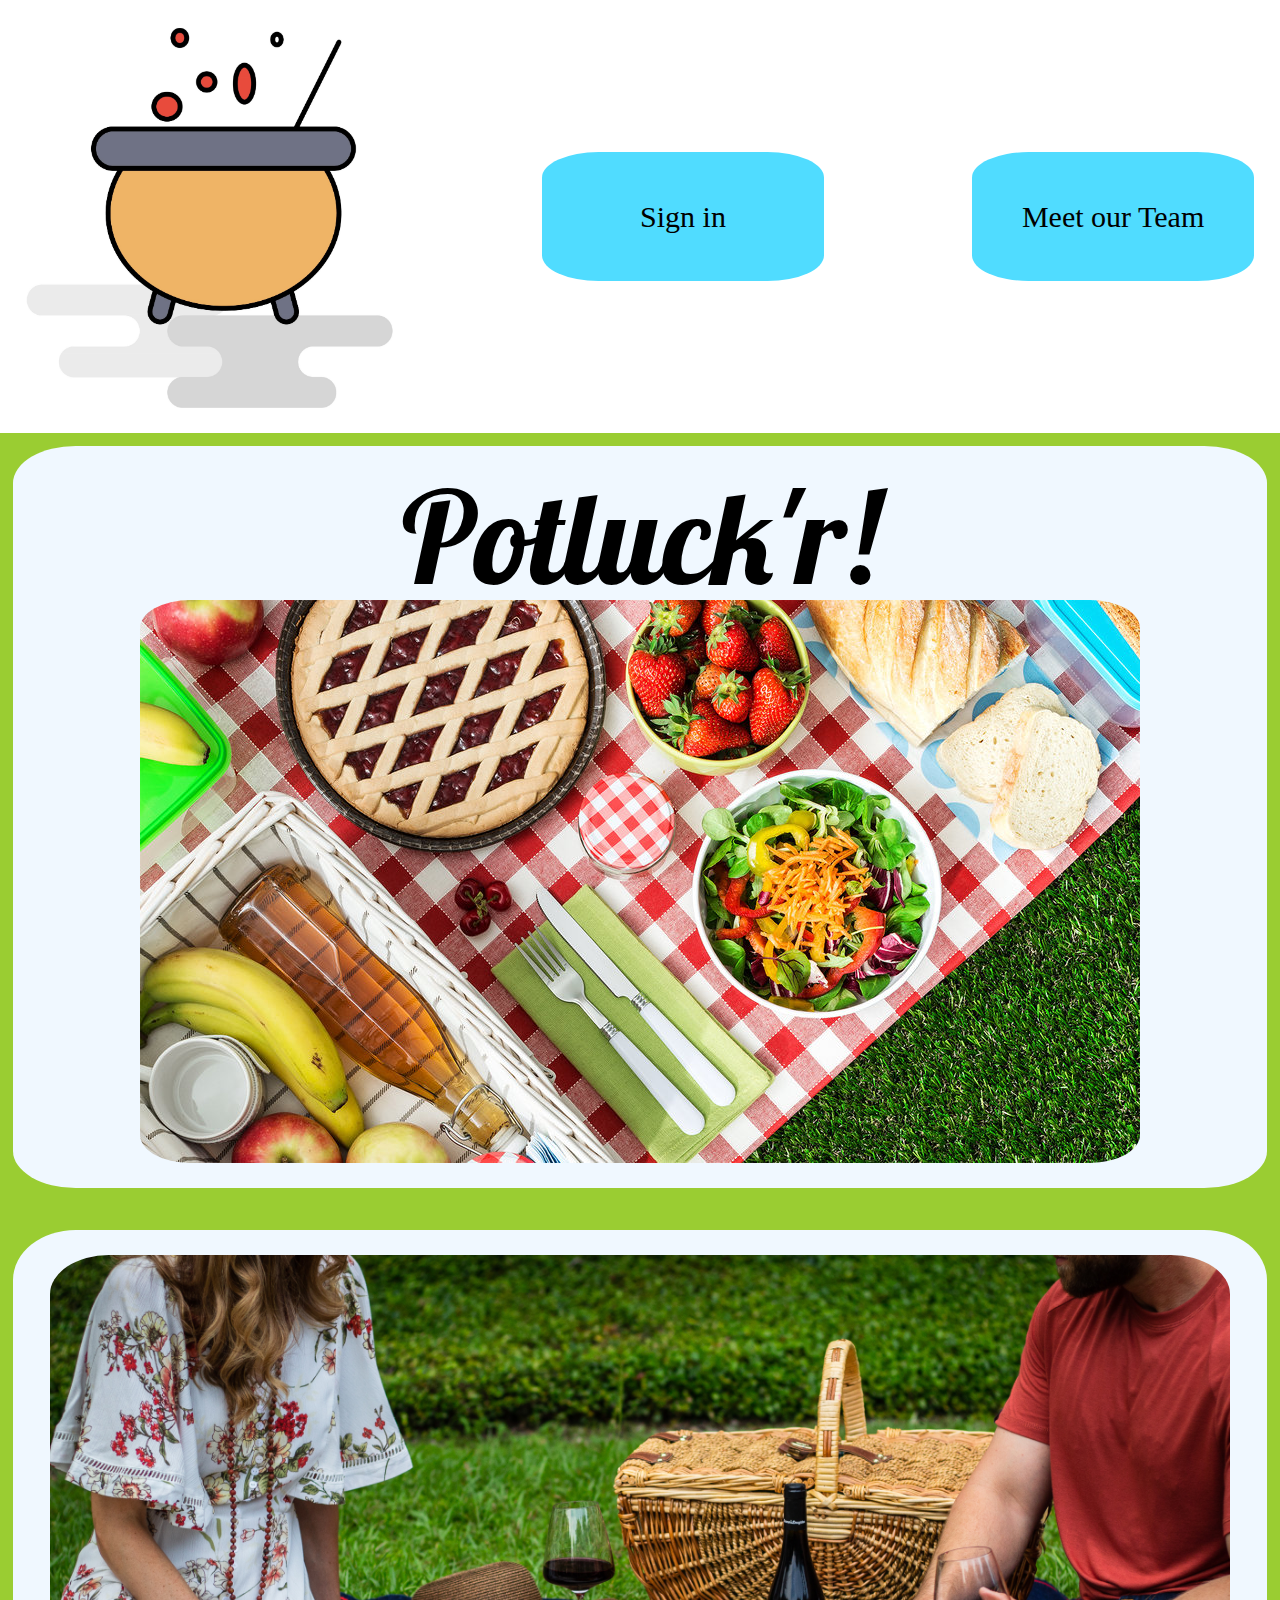
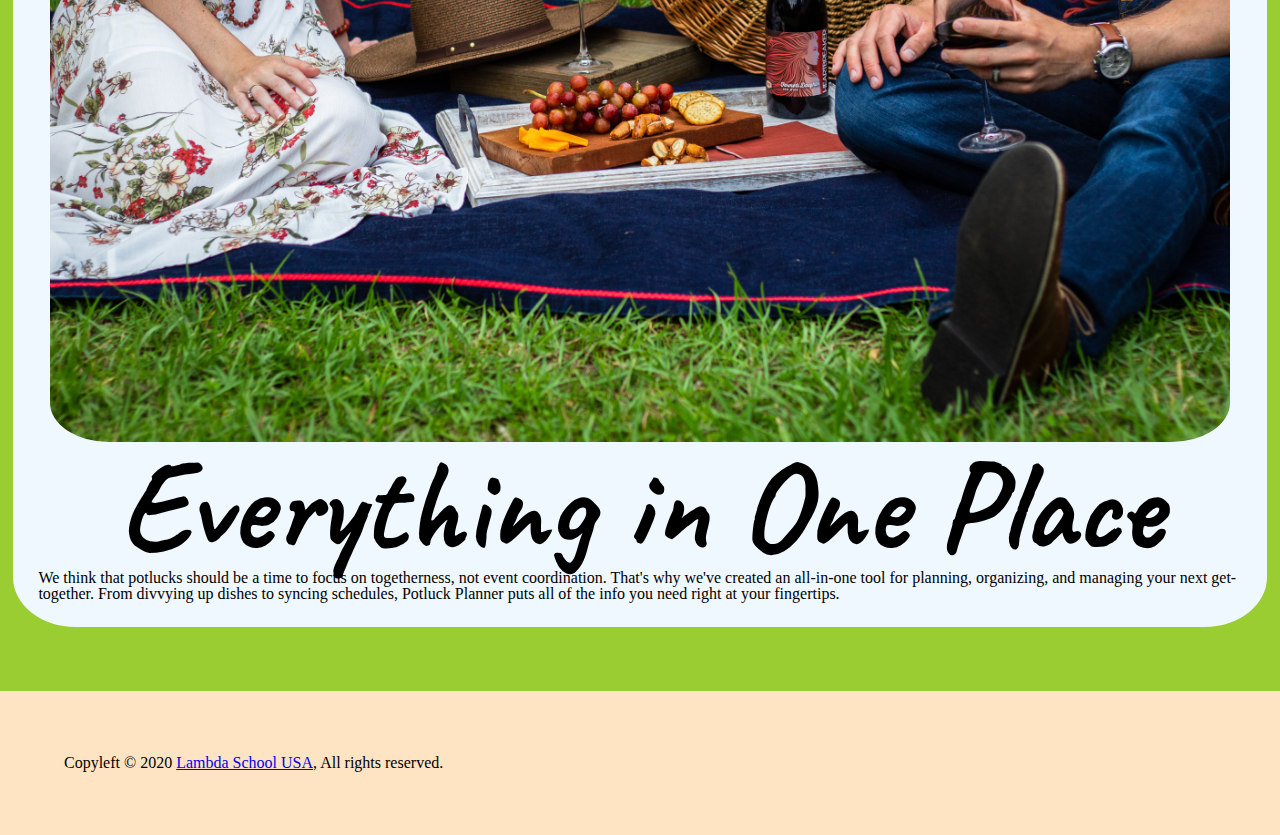
==== index.html @ 8ff95dee "test" ====
<!DOCTYPE html>
<html>
<head>
<title>Let's Potluck!</title>
<link rel="stylesheet" href="style.css">
<link href="https://fonts.googleapis.com/css2?family=Lobster&amp;display=swap" rel="stylesheet">
<link href='https://fonts.googleapis.com/css?family=Caveat' rel='stylesheet'>
</head>
<body>
    <header>
        <nav>
           <img src="/cutted icon.png" alt="">
            <a href="/index.html">Sign in</a>
            
            <a href="/meetTeam.html">Meet our Team</a>
        </nav>
    </header>
<main>
    <div class="container">
        <h1>Potluck'r! </h1>
        <img src="/Promo_Singles_Picnic.jpg" alt="">

        
    </div>
    
    <br>
    
    <div class="container">
        <img src="/tim-collins-oJYUA1g72AQ-unsplash.jpg" alt="">
        <h2>Everything in One Place</h2>
        <p>We think that potlucks should be a time to focus on togetherness, not event coordination. That's why we've created an all-in-one tool for planning, organizing, and managing your next get-together. From divvying up dishes to syncing schedules, Potluck Planner puts all of the info you need right at your fingertips.</p>
    </div>
</main>
<footer>
    
    <p>Copyleft © 2020 <a href="https://lambdaschool.com/" target="_blank">Lambda School USA</a>, All rights reserved.</p>
</footer>

</body>
</html>
---- style.css ----
/* http://meyerweb.com/eric/tools/css/reset/ 
   v2.0 | 20110126
   License: none (public domain)
*/

html, body, div, span, applet, object, iframe,
h1, h2, h3, h4, h5, h6, p, blockquote, pre,
a, abbr, acronym, address, big, cite, code,
del, dfn, em, img, ins, kbd, q, s, samp,
small, strike, strong, sub, sup, tt, var,
b, u, i, center,
dl, dt, dd, ol, ul, li,
fieldset, form, label, legend,
table, caption, tbody, tfoot, thead, tr, th, td,
article, aside, canvas, details, embed, 
figure, figcaption, footer, header, hgroup, 
menu, nav, output, ruby, section, summary,
time, mark, audio, video {
	margin: 0;
	padding: 0;
	border: 0;
	font-size: 100%;
	font: inherit;
	vertical-align: baseline;
}
/* HTML5 display-role reset for older browsers */
article, aside, details, figcaption, figure, 
footer, header, hgroup, menu, nav, section {
	display: block;
}
body {
	line-height: 1;
}
ol, ul {
	list-style: none;
}
blockquote, q {
	quotes: none;
}
blockquote:before, blockquote:after,
q:before, q:after {
	content: '';
	content: none;
}
table {
	border-collapse: collapse;
	border-spacing: 0;
}
/* css reset ends */

body{
    background-color: yellowgreen;
}
h1{
    font-size: 8rem;
    font-family: "Lobster", cursive;
    text-align: center;
}
h2{
    font-size: 8rem;
    font-family: "Caveat", cursive;
    text-align: center;
    font-weight: bold;
}
nav img{
    display: flex;
    width: 30%;
}
nav a{
    display: flex;
    font-size: 30px;
    align-content: center;
    text-decoration: none;
    color:black;
    background-color: rgb(80, 220, 255);
    padding: 4%;
    border-radius: 20%;
    flex: 1 1 0px;
    justify-content: center;
    max-width: 15%; 
}

nav {
    display: flex;
    background-color: white;
    align-items: center;
    justify-content: space-between;
    padding: 2%;
    text-align: center;
}
.container{
    background-color: aliceblue;
    margin: 1%;
    border-radius: 5%;
    padding: 2%;

}
div img{
    max-width: 98%;
    margin: auto;
    padding: auto;
    justify-content: center;
    justify-self: center;
    display: flex;
    border-radius: 5%;
}

p{
    font-family: 'Times New Roman', Times, serif;
}
footer{
    background-color: bisque;
    padding: 5%;
    margin-top: 5%;
}
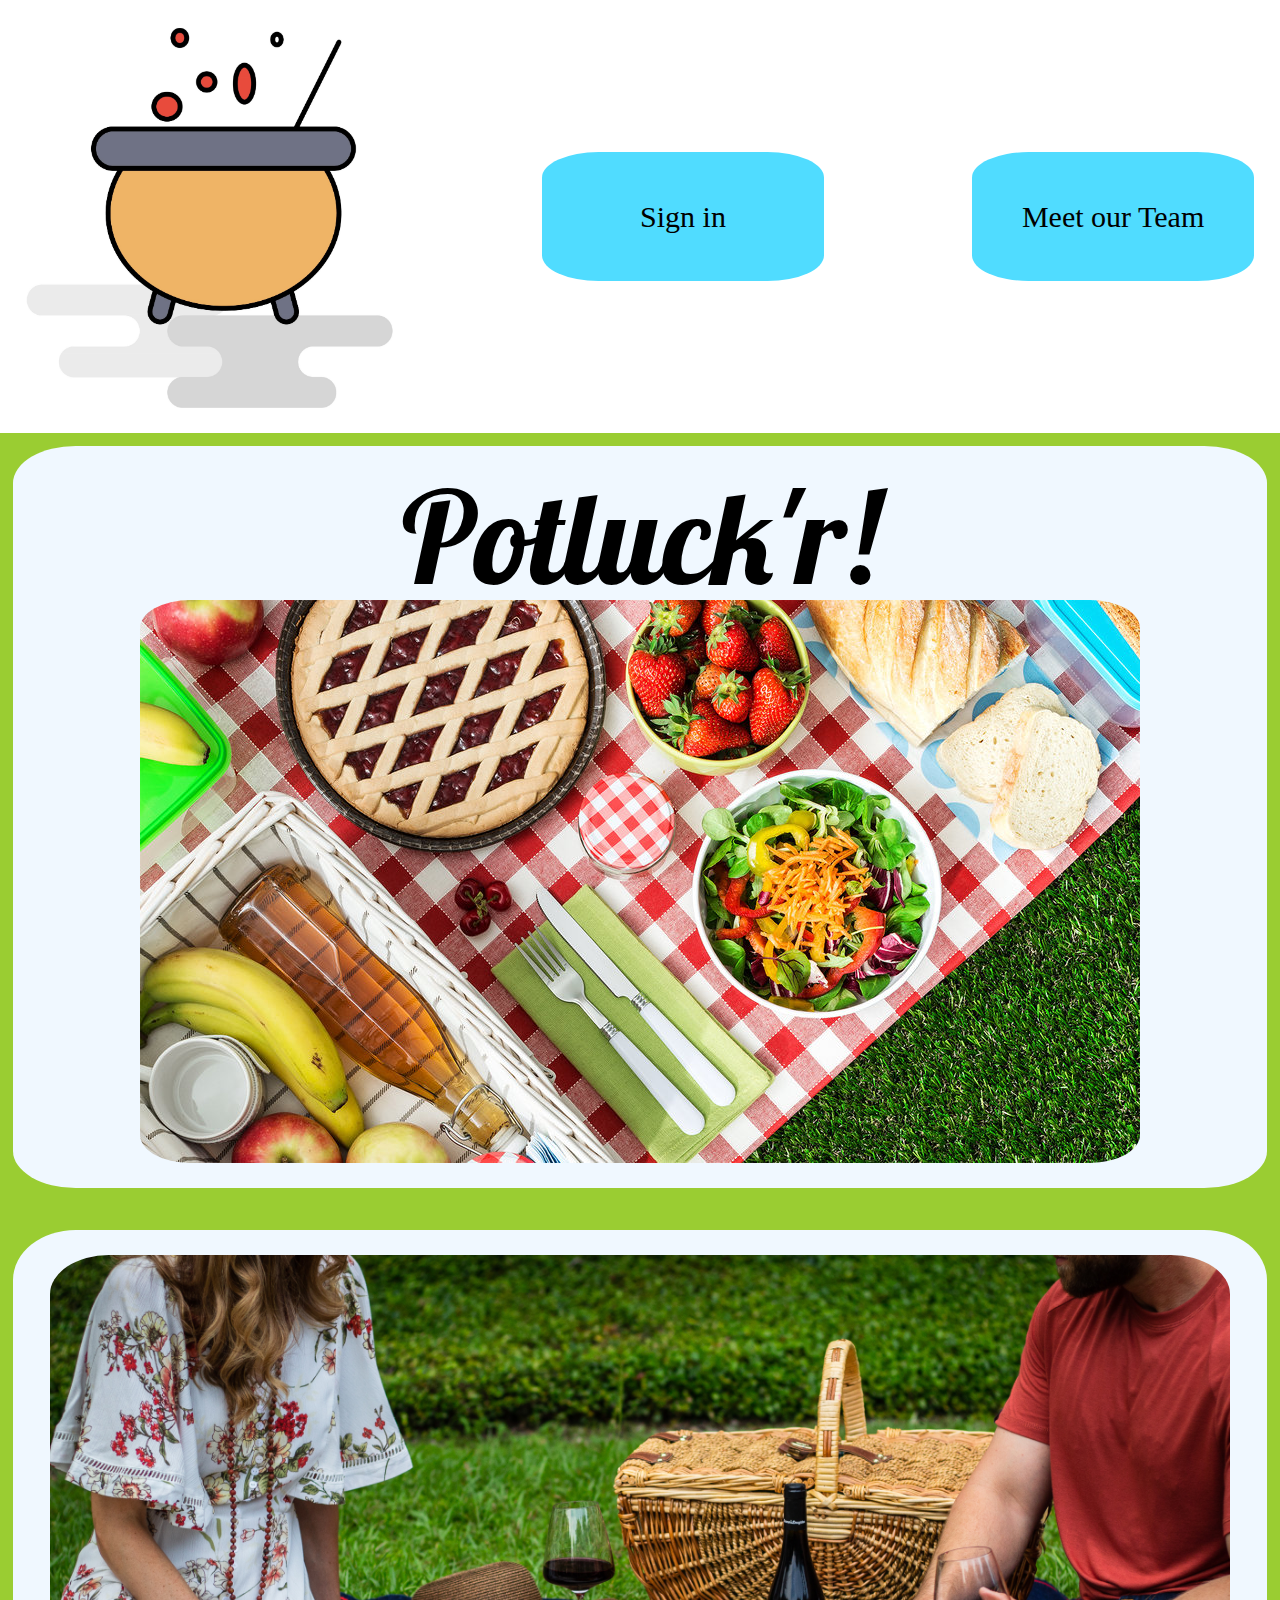
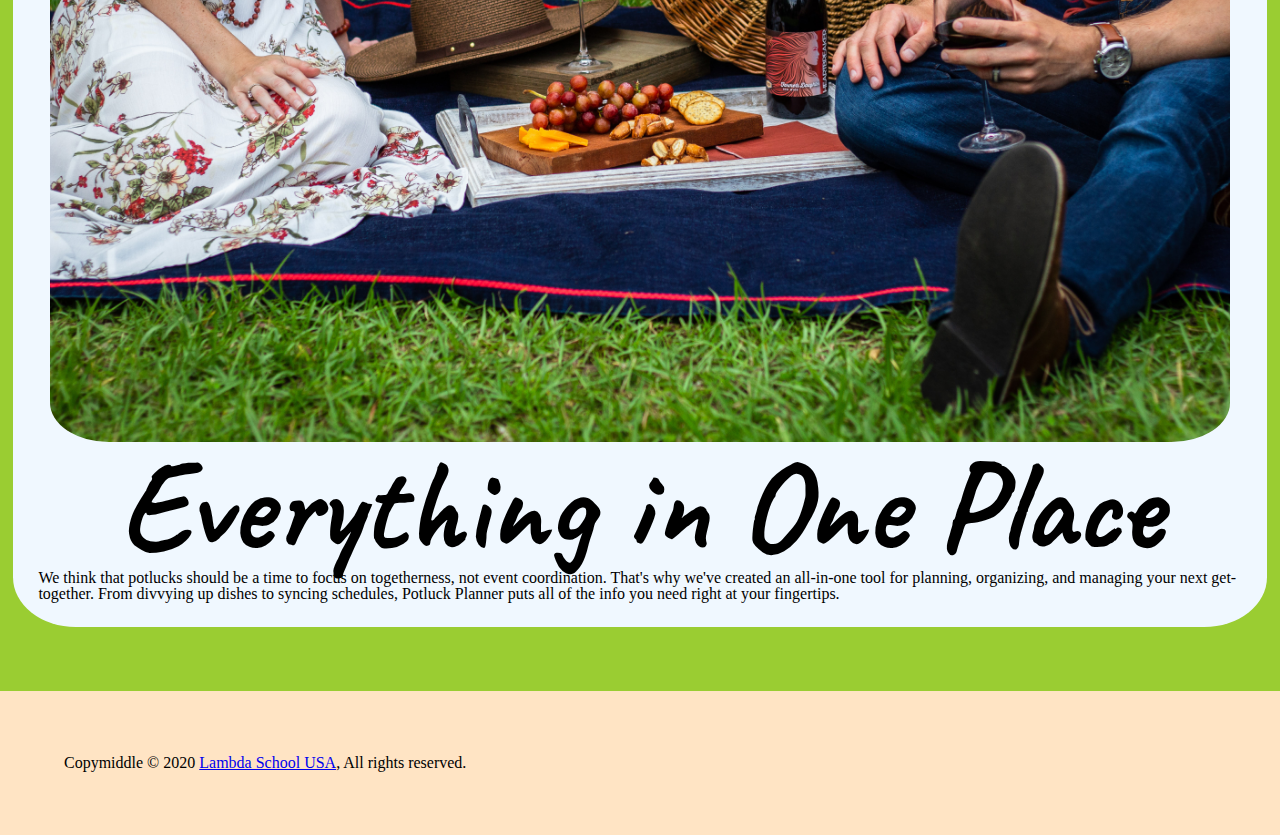
==== commit 155e7f0c: "try" ====
--- a/index.html
+++ b/index.html
@@ -33,7 +33,7 @@
 </main>
 <footer>
     
-    <p>Copyleft © 2020 <a href="https://lambdaschool.com/" target="_blank">Lambda School USA</a>, All rights reserved.</p>
+    <p>Copymiddle © 2020 <a href="https://lambdaschool.com/" target="_blank">Lambda School USA</a>, All rights reserved.</p>
 </footer>
 
 </body>
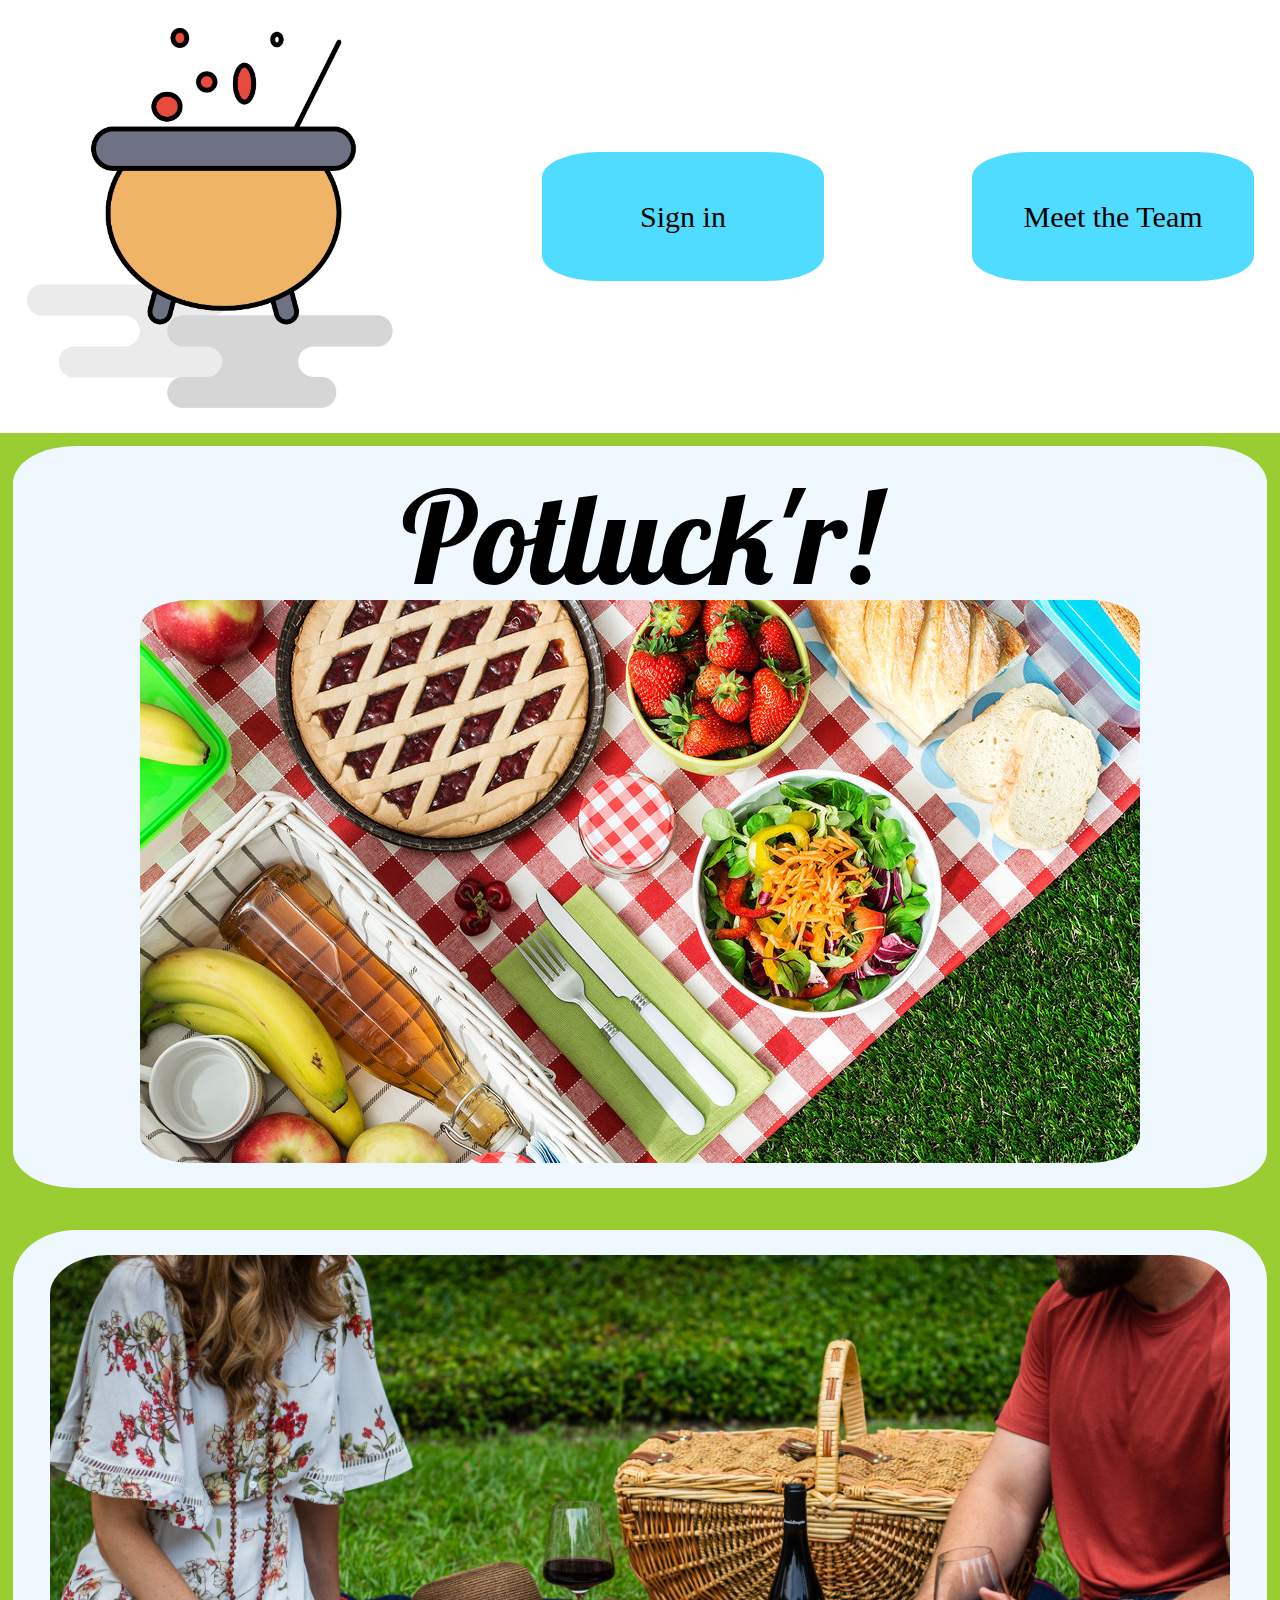
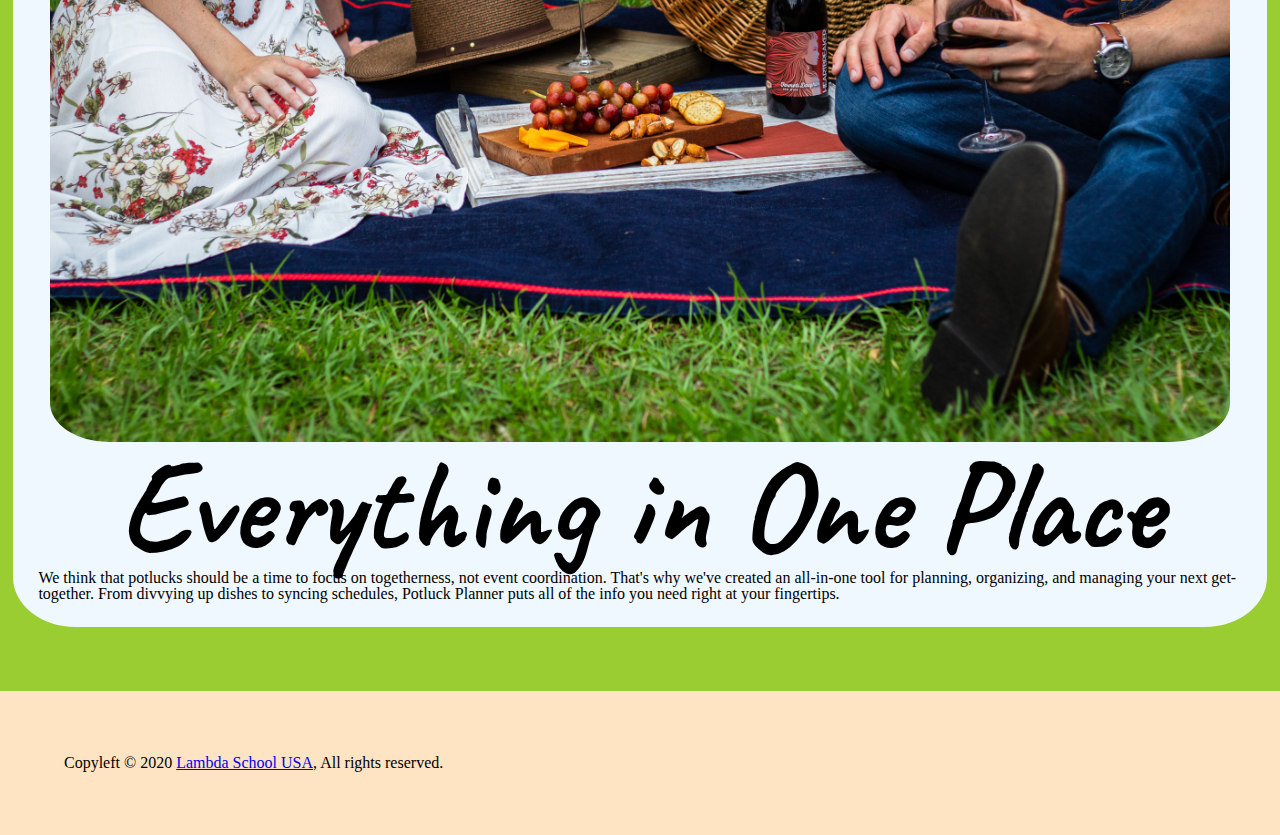
==== commit cf34de0b: "try2" ====
--- a/index.html
+++ b/index.html
@@ -12,7 +12,7 @@
            <img src="/cutted icon.png" alt="">
             <a href="/index.html">Sign in</a>
             
-            <a href="/meetTeam.html">Meet our Team</a>
+            <a href="/meetTeam.html">Meet the Team</a>
         </nav>
     </header>
 <main>
@@ -33,7 +33,7 @@
 </main>
 <footer>
     
-    <p>Copymiddle © 2020 <a href="https://lambdaschool.com/" target="_blank">Lambda School USA</a>, All rights reserved.</p>
+    <p>Copyleft © 2020 <a href="https://lambdaschool.com/" target="_blank">Lambda School USA</a>, All rights reserved.</p>
 </footer>
 
 </body>
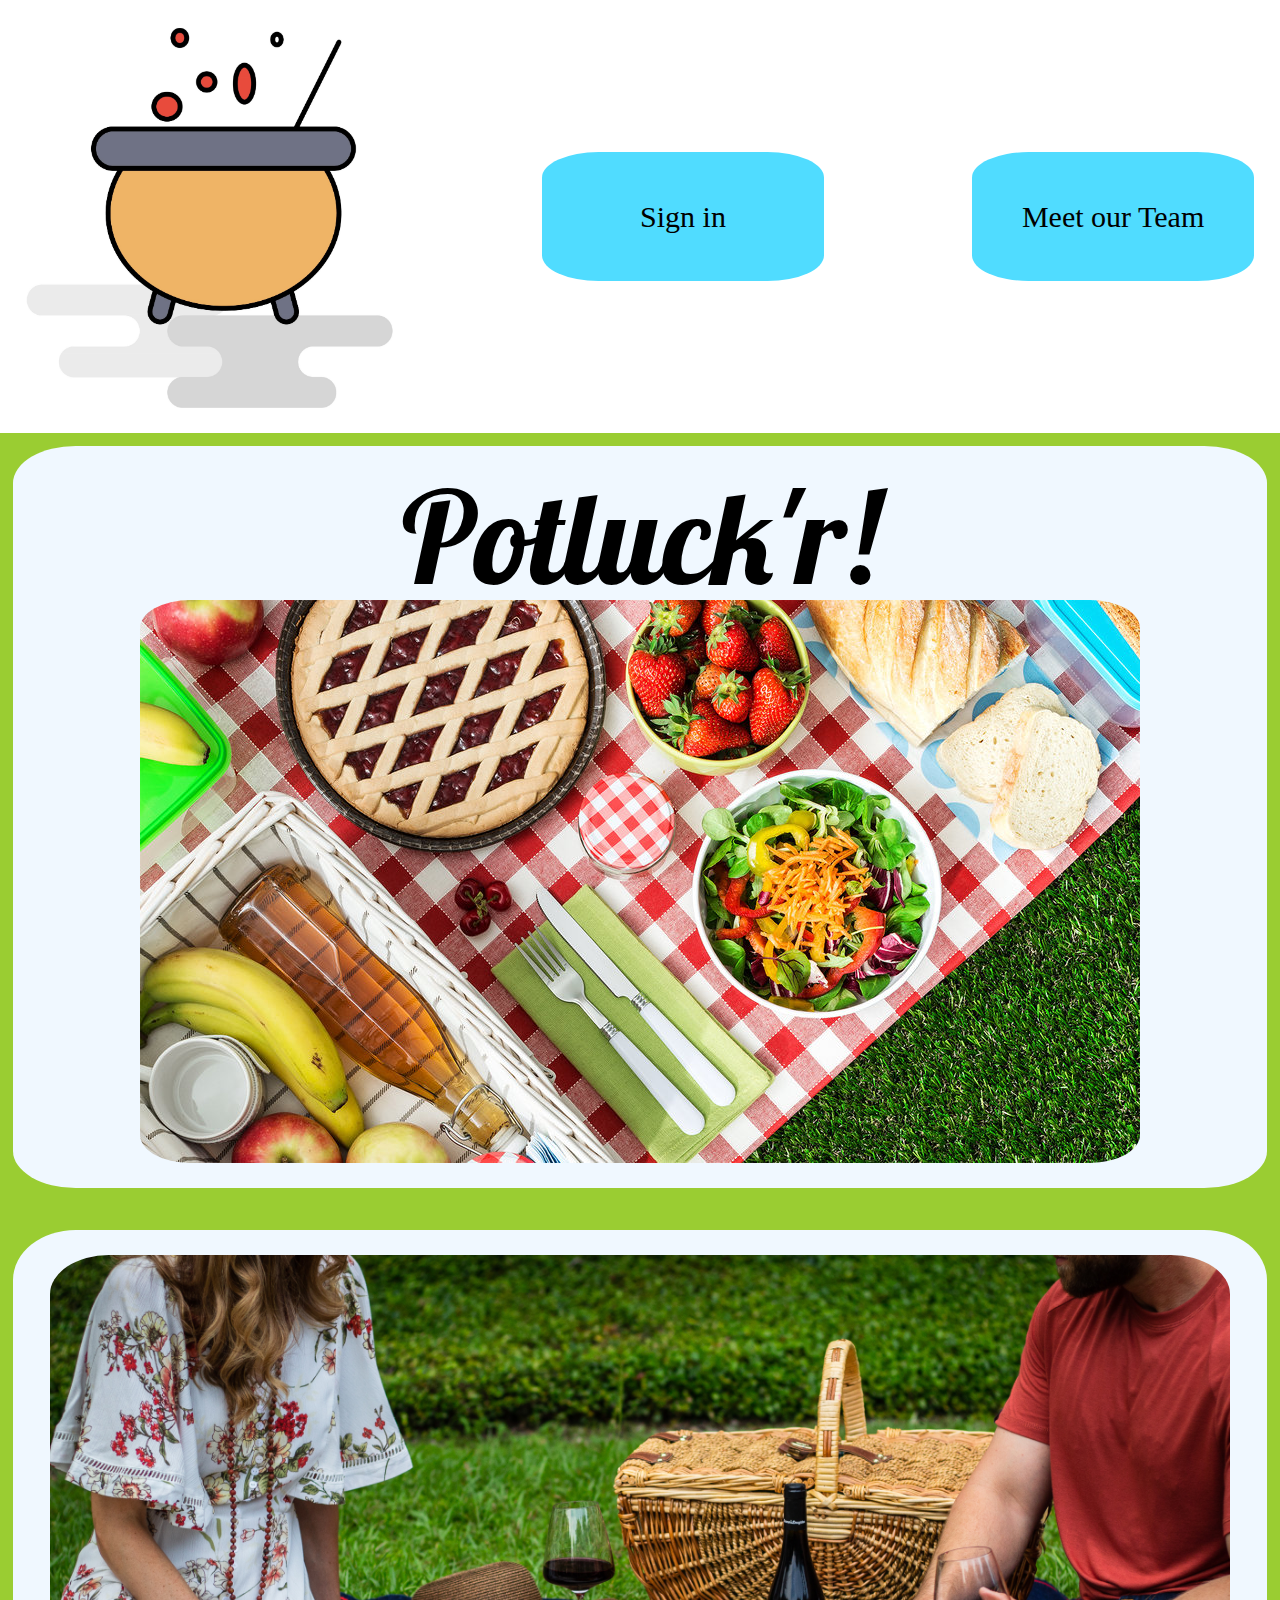
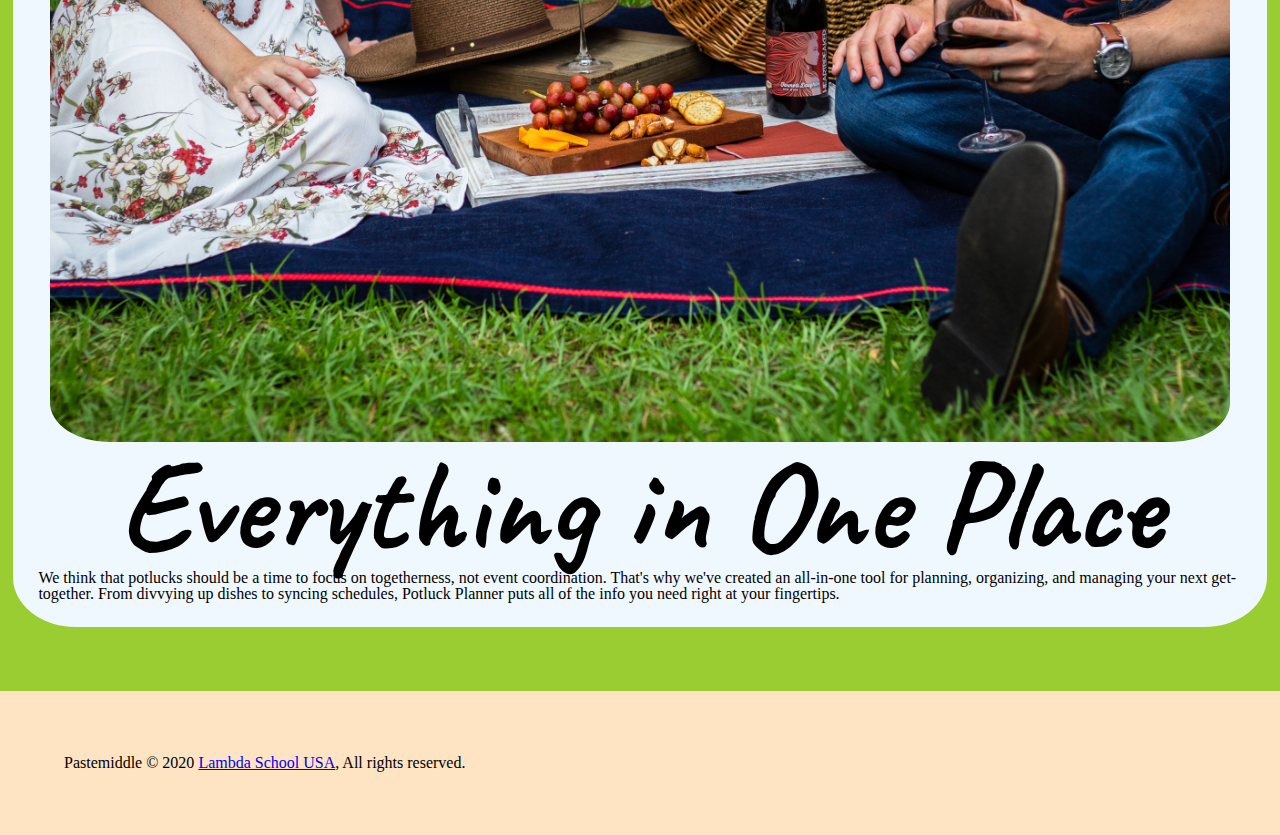
==== commit 89b0d9ea: "pastemiddle" ====
--- a/index.html
+++ b/index.html
@@ -12,7 +12,7 @@
            <img src="/cutted icon.png" alt="">
             <a href="/index.html">Sign in</a>
             
-            <a href="/meetTeam.html">Meet the Team</a>
+            <a href="/meetTeam.html">Meet our Team</a>
         </nav>
     </header>
 <main>
@@ -33,7 +33,7 @@
 </main>
 <footer>
     
-    <p>Copyleft © 2020 <a href="https://lambdaschool.com/" target="_blank">Lambda School USA</a>, All rights reserved.</p>
+    <p>Pastemiddle © 2020 <a href="https://lambdaschool.com/" target="_blank">Lambda School USA</a>, All rights reserved.</p>
 </footer>
 
 </body>
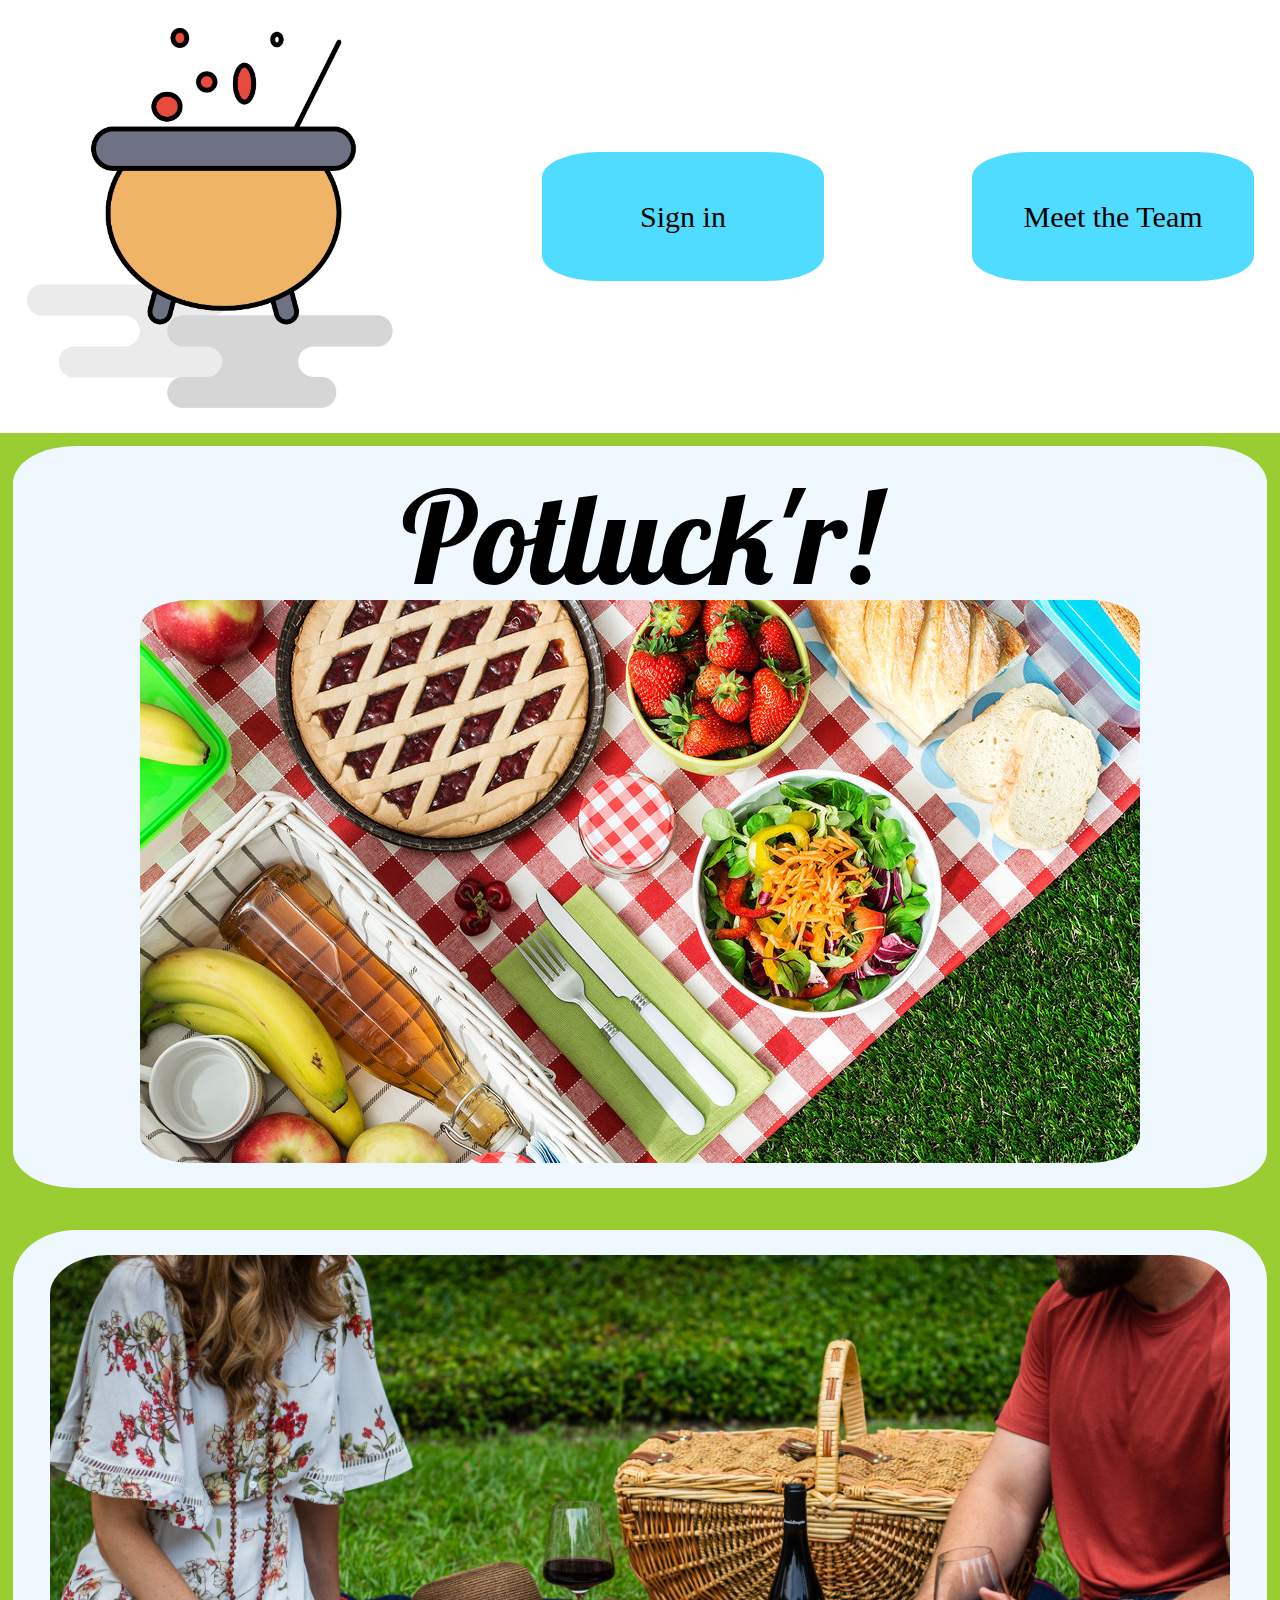
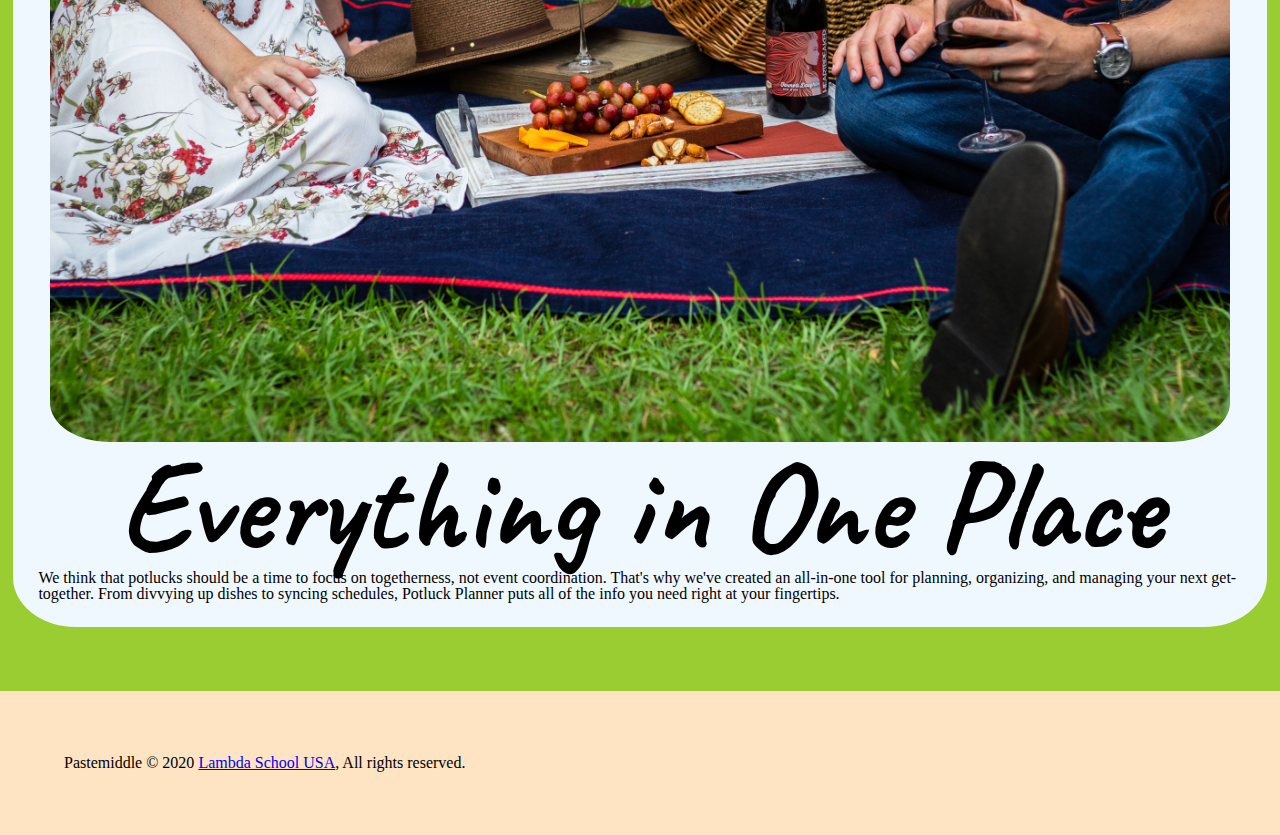
==== commit 07954607: "Merge branch 'master' of https://github.com/pot-luck-planner-2/marketing into master" ====
--- a/index.html
+++ b/index.html
@@ -12,7 +12,7 @@
            <img src="/cutted icon.png" alt="">
             <a href="/index.html">Sign in</a>
             
-            <a href="/meetTeam.html">Meet our Team</a>
+            <a href="/meetTeam.html">Meet the Team</a>
         </nav>
     </header>
 <main>
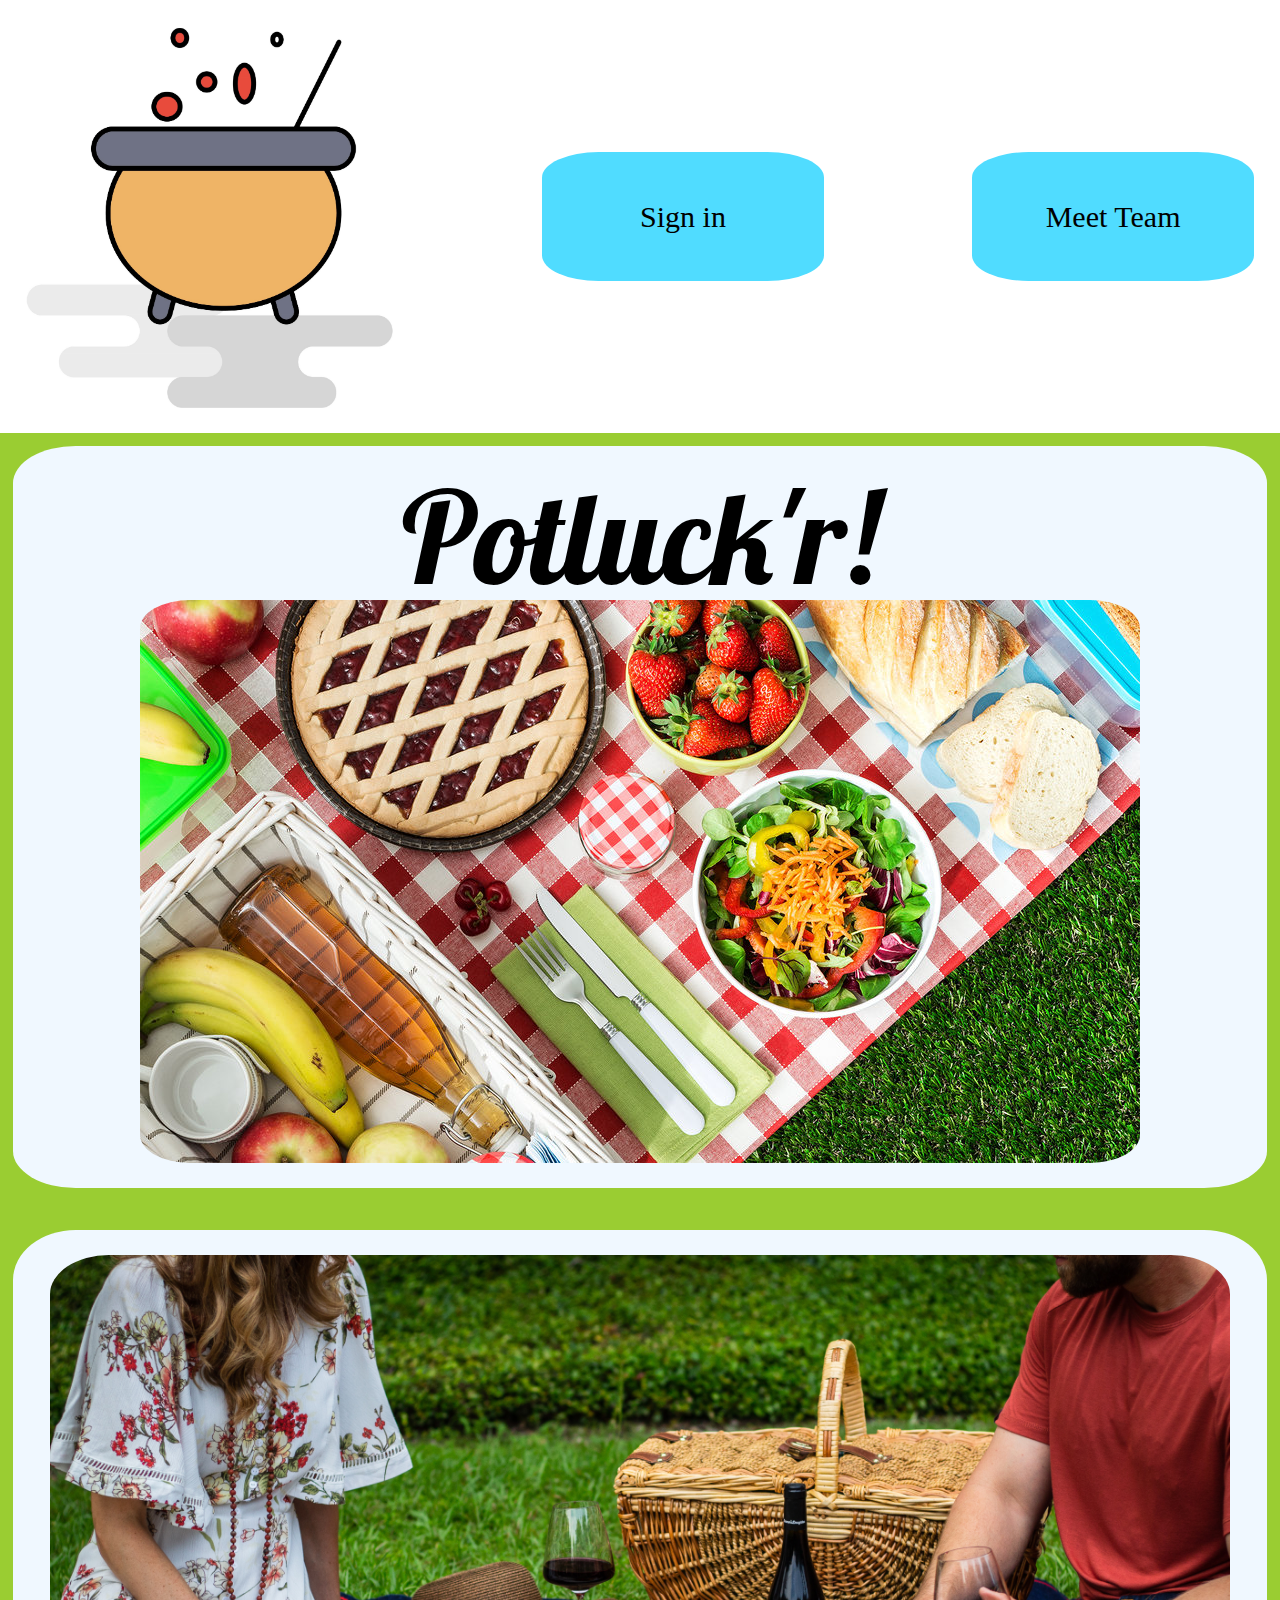
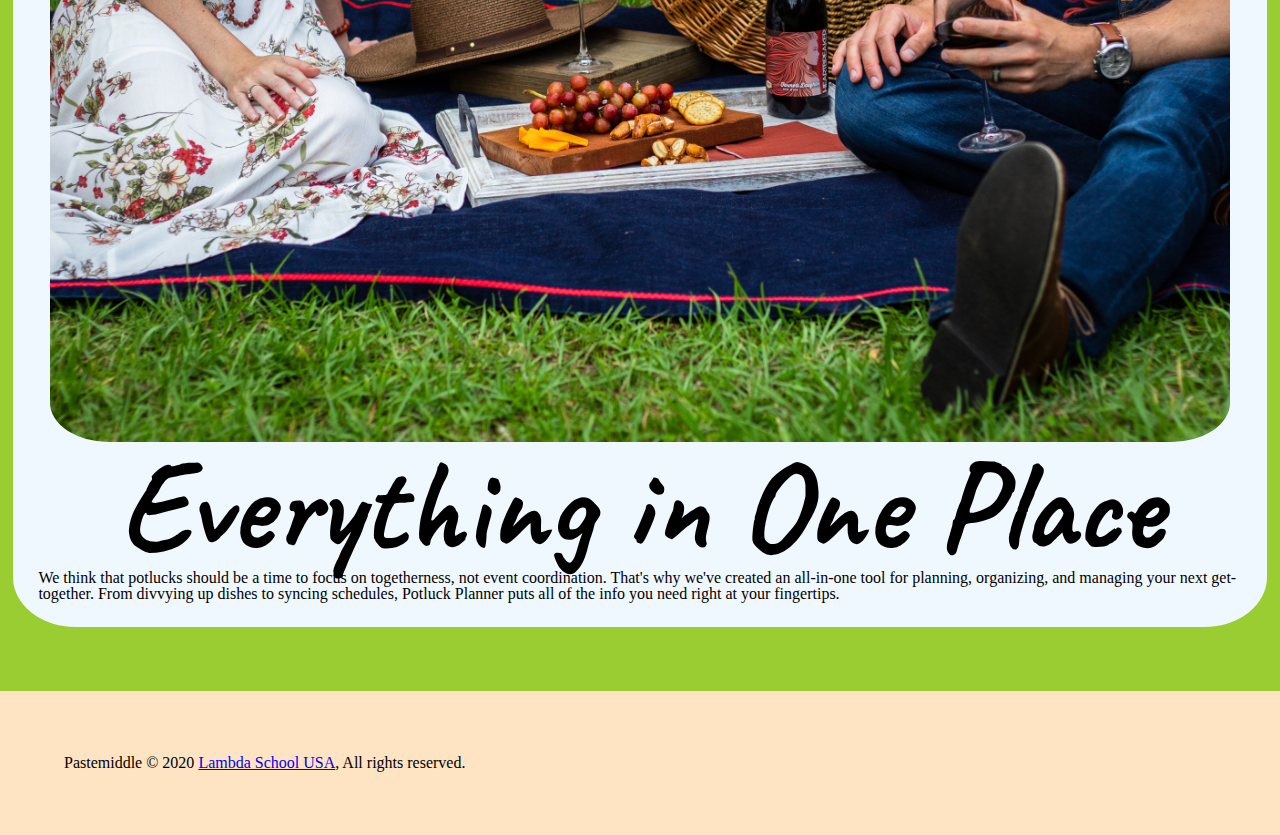
==== commit 0b9d94fb: "trying with the new folder system" ====
--- a/index.html
+++ b/index.html
@@ -12,7 +12,7 @@
            <img src="/cutted icon.png" alt="">
             <a href="/index.html">Sign in</a>
             
-            <a href="/meetTeam.html">Meet the Team</a>
+            <a href="/meetTeam.html">Meet Team</a>
         </nav>
     </header>
 <main>
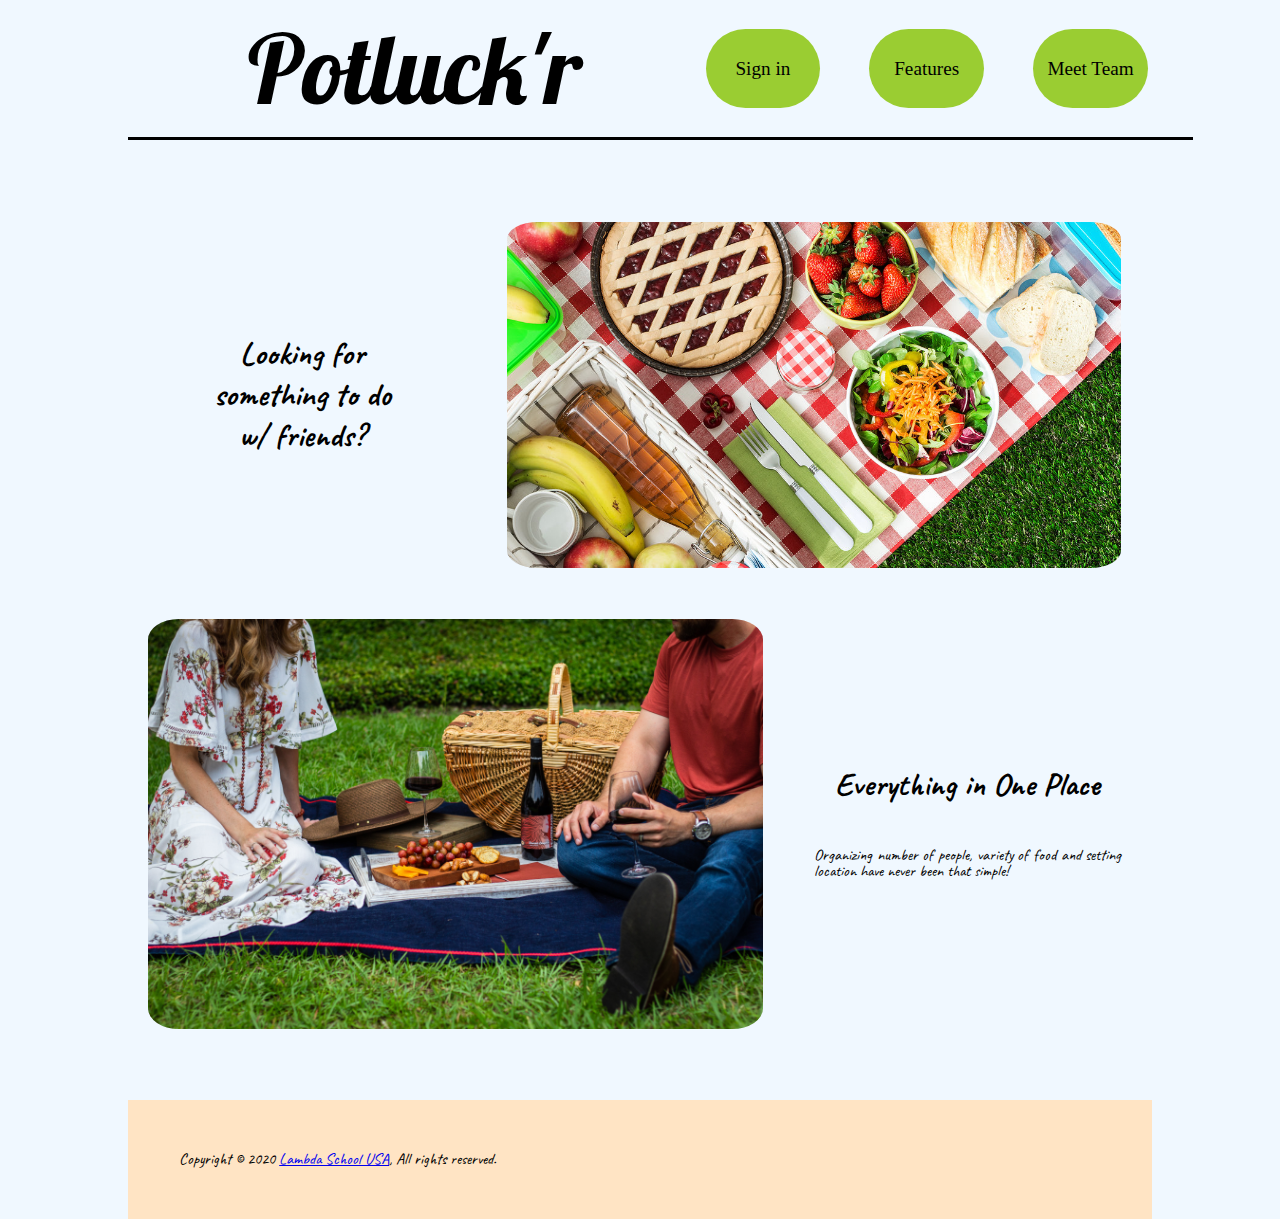
==== commit 9a265b68: "main website is ready go to" ====
--- a/index.html
+++ b/index.html
@@ -1,40 +1,64 @@
 <!DOCTYPE html>
 <html>
-<head>
-<title>Let's Potluck!</title>
-<link rel="stylesheet" href="style.css">
-<link href="https://fonts.googleapis.com/css2?family=Lobster&amp;display=swap" rel="stylesheet">
-<link href='https://fonts.googleapis.com/css?family=Caveat' rel='stylesheet'>
-</head>
-<body>
+  <head>
+    <link rel="icon" type="image/png" href="/favicon.png" />
+    <title>Let's Potluck!</title>
+    <link rel="stylesheet" href="style.css" />
+    <link
+      href="https://fonts.googleapis.com/css2?family=Lobster&amp;display=swap"
+      rel="stylesheet"
+    />
+    <link
+      href="https://fonts.googleapis.com/css?family=Caveat"
+      rel="stylesheet"
+    />
+    <meta name="viewport" content="width=device-width, initial-scale=1" />
+  </head>
+  <body>
     <header>
-        <nav>
-           <img src="/cutted icon.png" alt="">
-            <a href="/index.html">Sign in</a>
-            
-            <a href="/meetTeam.html">Meet Team</a>
-        </nav>
+      <nav>
+        <h1><a href="index.html">Potluck'r</a></h1>
+        <div>
+          <a href="/index.html">Sign in</a>
+          <a href="#">Features</a>
+          <a href="/meetTeam.html">Meet Team</a>
+        </div>
+      </nav>
     </header>
-<main>
-    <div class="container">
-        <h1>Potluck'r! </h1>
-        <img src="/Promo_Singles_Picnic.jpg" alt="">
+    <main class="container">
+      <div id="cDiv1">
+        <div>
+          <!-- <h2>Togetherness is the new key!</h2> -->
+          <!-- <h2>Feeling alone? Don't know what to do? Potluck'r could help!</h2> -->
+          <h2>Looking for something to do w/ friends?</h2>
+        </div>
+        <img src="/Promo_Singles_Picnic.jpg" alt="" />
+      </div>
 
-        
-    </div>
-    
-    <br>
-    
-    <div class="container">
-        <img src="/tim-collins-oJYUA1g72AQ-unsplash.jpg" alt="">
-        <h2>Everything in One Place</h2>
-        <p>We think that potlucks should be a time to focus on togetherness, not event coordination. That's why we've created an all-in-one tool for planning, organizing, and managing your next get-together. From divvying up dishes to syncing schedules, Potluck Planner puts all of the info you need right at your fingertips.</p>
-    </div>
-</main>
-<footer>
-    
-    <p>Pastemiddle © 2020 <a href="https://lambdaschool.com/" target="_blank">Lambda School USA</a>, All rights reserved.</p>
-</footer>
-
-</body>
-</html>+      <div id="cDiv2">
+        <img src="/tim-collins-oJYUA1g72AQ-unsplash.jpg" alt="" />
+        <div>
+          <h2>Everything in One Place</h2>
+          <p>
+            Organizing number of people, variety of food and setting location
+            have never been that simple!
+          </p>
+          <!-- <p>
+            We think that potlucks should be a time to focus on togetherness,
+            not event coordination. That's why we've created an all-in-one tool
+            for planning, organizing, and managing your next get-together. From
+            divvying up dishes to syncing schedules, Potluck Planner puts all of
+            the info you need right at your fingertips.
+          </p> -->
+        </div>
+      </div>
+    </main>
+    <footer>
+      <p>
+        Copyright © 2020
+        <a href="https://lambdaschool.com/" target="_blank">Lambda School USA</a
+        >, All rights reserved.
+      </p>
+    </footer>
+  </body>
+</html>
--- a/style.css
+++ b/style.css
@@ -3,114 +3,320 @@
    License: none (public domain)
 */
 
-html, body, div, span, applet, object, iframe,
-h1, h2, h3, h4, h5, h6, p, blockquote, pre,
-a, abbr, acronym, address, big, cite, code,
-del, dfn, em, img, ins, kbd, q, s, samp,
-small, strike, strong, sub, sup, tt, var,
-b, u, i, center,
-dl, dt, dd, ol, ul, li,
-fieldset, form, label, legend,
-table, caption, tbody, tfoot, thead, tr, th, td,
-article, aside, canvas, details, embed, 
-figure, figcaption, footer, header, hgroup, 
-menu, nav, output, ruby, section, summary,
-time, mark, audio, video {
-	margin: 0;
-	padding: 0;
-	border: 0;
-	font-size: 100%;
-	font: inherit;
-	vertical-align: baseline;
+html,
+body,
+div,
+span,
+applet,
+object,
+iframe,
+h1,
+h2,
+h3,
+h4,
+h5,
+h6,
+p,
+blockquote,
+pre,
+a,
+abbr,
+acronym,
+address,
+big,
+cite,
+code,
+del,
+dfn,
+em,
+img,
+ins,
+kbd,
+q,
+s,
+samp,
+small,
+strike,
+strong,
+sub,
+sup,
+tt,
+var,
+b,
+u,
+i,
+center,
+dl,
+dt,
+dd,
+ol,
+ul,
+li,
+fieldset,
+form,
+label,
+legend,
+table,
+caption,
+tbody,
+tfoot,
+thead,
+tr,
+th,
+td,
+article,
+aside,
+canvas,
+details,
+embed,
+figure,
+figcaption,
+footer,
+header,
+hgroup,
+menu,
+nav,
+output,
+ruby,
+section,
+summary,
+time,
+mark,
+audio,
+video {
+  margin: 0;
+  padding: 0;
+  border: 0;
+  font-size: 100%;
+  font: inherit;
+  vertical-align: baseline;
 }
 /* HTML5 display-role reset for older browsers */
-article, aside, details, figcaption, figure, 
-footer, header, hgroup, menu, nav, section {
-	display: block;
+article,
+aside,
+details,
+figcaption,
+figure,
+footer,
+header,
+hgroup,
+menu,
+nav,
+section {
+  display: block;
 }
 body {
-	line-height: 1;
-}
-ol, ul {
-	list-style: none;
-}
-blockquote, q {
-	quotes: none;
-}
-blockquote:before, blockquote:after,
-q:before, q:after {
-	content: '';
-	content: none;
+  line-height: 1;
+}
+ol,
+ul {
+  list-style: none;
+}
+blockquote,
+q {
+  quotes: none;
+}
+blockquote:before,
+blockquote:after,
+q:before,
+q:after {
+  content: "";
+  content: none;
 }
 table {
-	border-collapse: collapse;
-	border-spacing: 0;
+  border-collapse: collapse;
+  border-spacing: 0;
+}
+
+body {
+  overflow-x: hidden;
 }
 /* css reset ends */
-
-body{
-    background-color: yellowgreen;
-}
-h1{
-    font-size: 8rem;
-    font-family: "Lobster", cursive;
+body {
+  max-width: 1024px;
+  margin: auto;
+  background-color: aliceblue;
+}
+
+nav h1 a {
+  text-decoration: none;
+  color: black;
+}
+h1 {
+  display: flex;
+  font-size: 6rem;
+  font-family: "Lobster", cursive;
+  justify-content: center;
+  flex-grow: 1;
+}
+h2 {
+  font-size: 2rem;
+  font-family: "Caveat", cursive;
+  text-align: center;
+  font-weight: bold;
+}
+nav div a {
+  font-size: 1.2rem;
+  text-decoration: none;
+
+  color: black;
+  /* background-color: rgb(80, 220, 255); */
+  background-color: yellowgreen;
+  padding: 6% 0;
+  width: 100%;
+  margin: auto 5%;
+  border-radius: 100px;
+  flex: 1 1 0px;
+}
+
+nav {
+  display: flex;
+  background-color: aliceblue;
+  align-items: center;
+  justify-content: space-evenly;
+  padding: 2%;
+  text-align: center;
+  flex-wrap: wrap;
+  width: 100%;
+  border-bottom: solid;
+}
+nav h1,
+nav div {
+  display: flex;
+  justify-content: space-evenly;
+  width: 48%;
+}
+
+.container {
+  background-color: aliceblue;
+  margin: 1% auto;
+  border-radius: 5%;
+  padding: 2%;
+  width: 100%;
+}
+div img {
+  max-width: 98%;
+  padding: auto;
+  justify-content: center;
+  justify-self: center;
+  display: flex;
+  border-radius: 5%;
+}
+
+p {
+  font-family: "Caveat", cursive;
+}
+footer {
+  background-color: bisque;
+  padding: 5%;
+  margin-top: 5%;
+}
+#cDiv1 {
+  display: flex;
+}
+#cDiv1 div {
+  display: flex;
+  flex-direction: column;
+  justify-content: center;
+  align-items: center;
+}
+
+#cDiv1 div h2 {
+  display: flex;
+  font-size: 2rem;
+  font-family: "Caveat", cursive;
+  font-weight: bold;
+  width: 60%;
+  text-align: center;
+  justify-content: right;
+  line-height: normal;
+}
+#cDiv1 img {
+  display: flex;
+  width: 60%;
+  margin: 5%;
+}
+#cDiv2 {
+  display: flex;
+  flex-wrap: wrap;
+}
+#cDiv2 div {
+  display: flex;
+  width: 30%;
+  flex-direction: column;
+  text-align: justify;
+  margin: auto;
+}
+#cDiv2 div p {
+  margin-top: 15%;
+}
+
+#cDiv2 img {
+  display: flex;
+  width: 60%;
+}
+@media screen and (max-width: 1024px) {
+}
+@media screen and (max-width: 800px) {
+  #cDiv1 div h2 {
+    width: 80%;
+  }
+  h1 {
+    font-size: 5rem;
+  }
+  nav div a {
+    font-size: 1rem;
+
+    padding: 6% 0;
+    width: 100%;
+    margin: auto 5%;
+    border-radius: 100px;
+    flex: 1 1 0px;
+  }
+}
+
+@media only screen and (max-width: 500px) {
+  nav h1,
+  nav div {
+    display: flex;
+    justify-content: space-evenly;
+    width: 100%;
+  }
+  #cDiv1 {
+    display: flex;
+    flex-direction: column;
+  }
+  #cDiv1 img {
+    display: flex;
+    width: 90%;
+    margin: 5%;
+  }
+  #cDiv2 {
+    display: flex;
+    flex-wrap: wrap;
+    flex-direction: column;
+  }
+  #cDiv2 img {
+    display: flex;
+    width: 90%;
+    margin: 5%;
+    order: 2;
+  }
+  #cDiv2 div {
+    display: flex;
+    width: 92%;
+    flex-direction: row;
+    text-align: justify;
+    margin: auto;
+    order: 1;
+    align-items: center;
+  }
+  #cDiv2 div p {
     text-align: center;
-}
-h2{
-    font-size: 8rem;
-    font-family: "Caveat", cursive;
-    text-align: center;
-    font-weight: bold;
-}
-nav img{
-    display: flex;
-    width: 30%;
-}
-nav a{
-    display: flex;
-    font-size: 30px;
-    align-content: center;
-    text-decoration: none;
-    color:black;
-    background-color: rgb(80, 220, 255);
-    padding: 4%;
-    border-radius: 20%;
-    flex: 1 1 0px;
-    justify-content: center;
-    max-width: 15%; 
-}
-
-nav {
-    display: flex;
-    background-color: white;
-    align-items: center;
-    justify-content: space-between;
-    padding: 2%;
-    text-align: center;
-}
-.container{
-    background-color: aliceblue;
-    margin: 1%;
-    border-radius: 5%;
-    padding: 2%;
-
-}
-div img{
-    max-width: 98%;
-    margin: auto;
-    padding: auto;
-    justify-content: center;
-    justify-self: center;
-    display: flex;
-    border-radius: 5%;
-}
-
-p{
-    font-family: 'Times New Roman', Times, serif;
-}
-footer{
-    background-color: bisque;
-    padding: 5%;
-    margin-top: 5%;
-}
-
+    align-self: center;
+    width: 80%;
+  }
+  #cDiv2 div h2 {
+    align-self: center;
+  }
+}
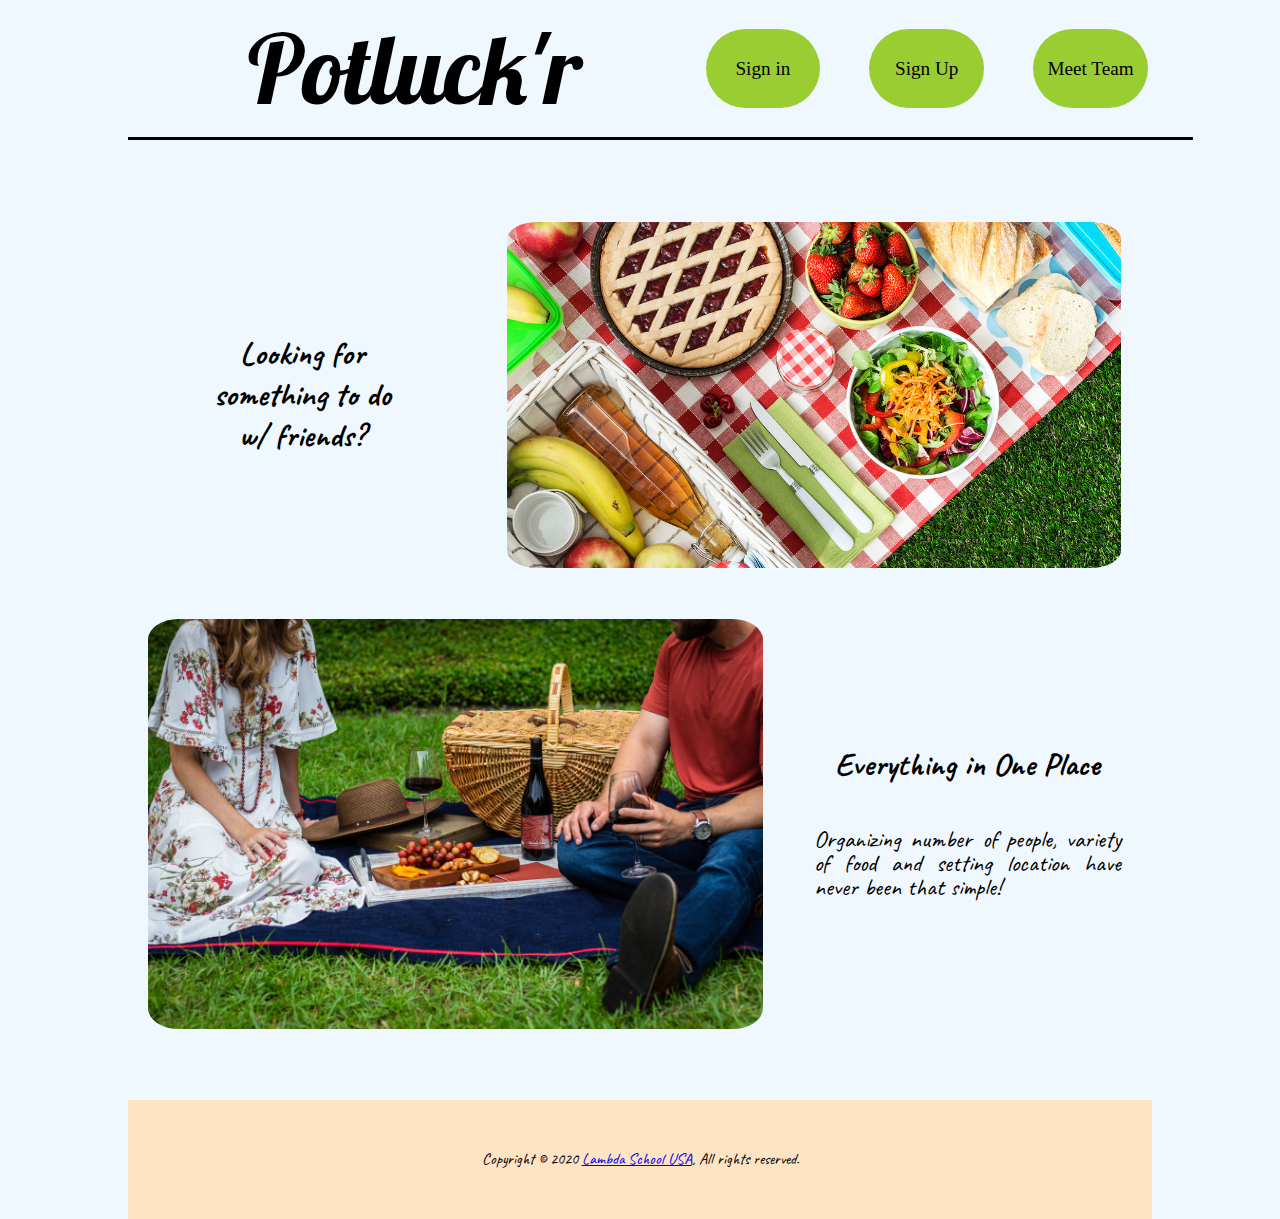
==== commit 04261f58: "meet team layout is done" ====
--- a/index.html
+++ b/index.html
@@ -19,8 +19,8 @@
       <nav>
         <h1><a href="index.html">Potluck'r</a></h1>
         <div>
-          <a href="/index.html">Sign in</a>
-          <a href="#">Features</a>
+          <a href="https://potlucker-2.netlify.app/login">Sign in</a>
+          <a href="https://potlucker-2.netlify.app/register">Sign Up</a>
           <a href="/meetTeam.html">Meet Team</a>
         </div>
       </nav>
--- a/style.css
+++ b/style.css
@@ -210,7 +210,9 @@
   background-color: bisque;
   padding: 5%;
   margin-top: 5%;
-}
+  text-align: center;
+}
+/* c div means container div. cdiv1 for upper, cdiv2 for lower div on main page */
 #cDiv1 {
   display: flex;
 }
@@ -249,11 +251,55 @@
 }
 #cDiv2 div p {
   margin-top: 15%;
+  font-size: 1.5rem;
 }
 
 #cDiv2 img {
   display: flex;
   width: 60%;
+}
+#mtContainer {
+  position: relative;
+  text-align: center;
+  max-width: 70%;
+  margin: auto;
+}
+
+.darken {
+  /* filter: brightness(100%); */
+  /* filter: blur(80%); */
+}
+.imgTxt {
+  color: white;
+  position: absolute;
+  top: 50%;
+  left: 20%;
+  font-size: 3.5rem;
+}
+.mtListRow {
+  display: flex;
+  flex-direction: row;
+  justify-content: space-around;
+  padding: 3%;
+  border: black double;
+  margin: 3%;
+}
+#mtList div img {
+  max-width: 20%;
+}
+.mtBio {
+  display: flex;
+  flex-direction: column;
+  justify-content: space-around;
+  width: 70%;
+}
+h3 {
+  font-size: 2rem;
+  font-weight: bold;
+}
+h4 {
+  font-size: 1rem;
+  color: slategrey;
 }
 @media screen and (max-width: 1024px) {
 }
@@ -309,7 +355,6 @@
     text-align: justify;
     margin: auto;
     order: 1;
-    align-items: center;
   }
   #cDiv2 div p {
     text-align: center;
@@ -319,4 +364,8 @@
   #cDiv2 div h2 {
     align-self: center;
   }
-}
+  #mtList div img {
+    max-width: 25%;
+    margin: auto;
+  }
+}
